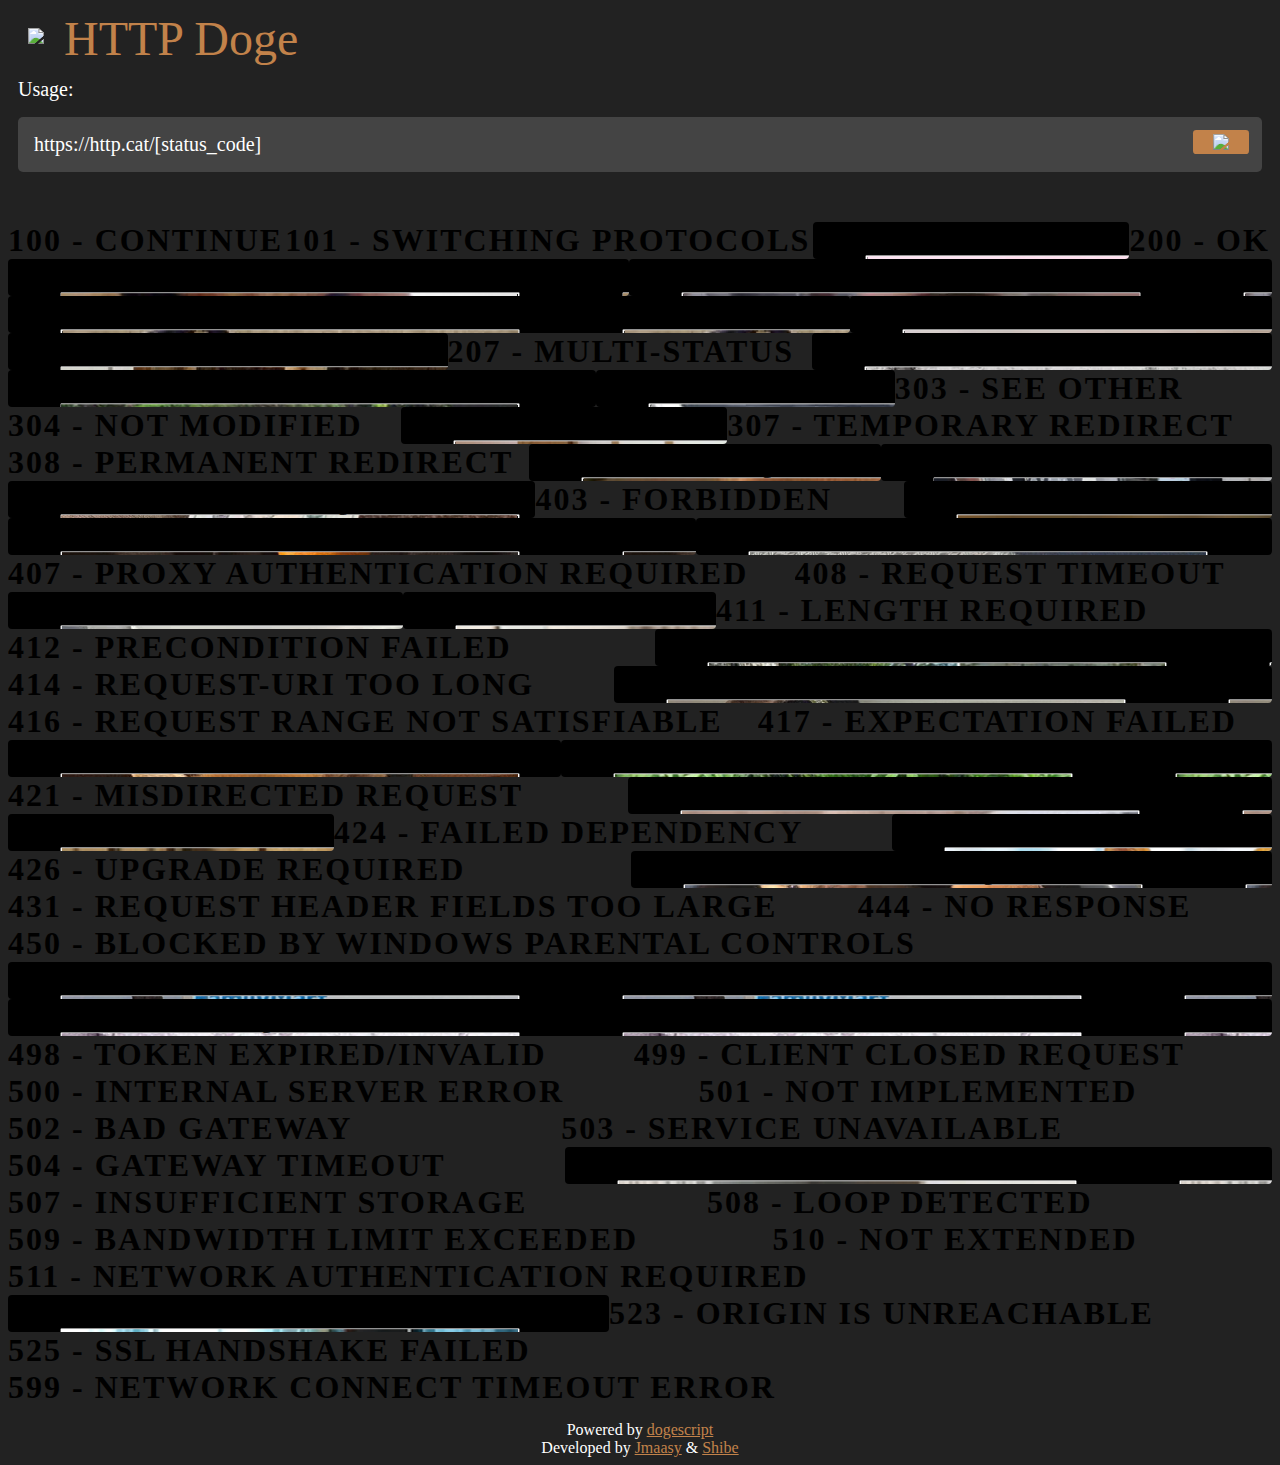
==== index.html @ babf64e1 "much footer" ====
<!DOCTYPE html>
<html>

<head>
    <link rel="stylesheet" href="assets/style/style.css">
    <link rel="shortcut icon" href="assets/images/logo.ico">
</head>

<body>
    <header>
        <div><img src="assets/images/logo.png" class="logo" /></div>
        <div>HTTP Doge</div>
    </header>
    <div class="usage">
        <span>Usage:</span>
        <code>
                <span class="actual-link">https://http.cat/[status_code]</span>
                <button id="copy-link-button"><img src="assets/images/copy.svg" /></button>
            </code>
    </div>
    <main>
    </main>
    <footer>
        <div>
            Powered by <a href="https://github.com/dogescript/dogescript">dogescript</a>
        </div>
        <div>
            Developed by <a href="https://github.com/Jmaasy">Jmaasy</a> & <a href="https://github.com/Shibe">Shibe</a>
        </div>
    </footer>
    <script src="assets/js/index.js"></script>
</body>

</html>
---- assets/style/style.css ----
* {
    font-family: "Comic Sans MS", "Comic Sans", cursive;
}

body {
    background-color: #222;
}

header {
    padding: 20px;
    position: relative;
}

footer {
    margin-top: 15px;
    text-align: center;
    color: #fff;
}

footer a {
    color: #c2824a;
}

.actual-link {
    margin-bottom: 0 !important;
}

#copy-link-button {
    position: absolute;
    top: 0;
    right: 0;
    margin: 1em;
    padding: 4px 20px 0px;
    background: #c2824a;
    border: none;
    width: fit-content;
    border-radius: .25em;
    cursor: pointer;
}

#copy-link-button img {
    width: 20px;
}

.usage {
    margin: 10px 10px 50px;
}

.usage span {
    color: #fff;
    font-size: 1.25em;
    margin-bottom: 16px;
    display: block;
}

.usage code {
    display: block;
    background: #444;
    font-size: 1em;
    padding: 1em;
    border-radius: 5px;
    overflow-x: auto;
    -webkit-justify-content: space-between;
    justify-content: space-between;
    color: #fff;
    position: relative;
}

header div:first-of-type {
    display: inline-block;
}

header div:last-of-type {
    display: inline-block;
    font-size: 3em;
    color: #c2824a;
    position: absolute;
    top: 0;
    height: max-content;
    bottom: 0;
    height: fit-content;
    margin: auto;
    margin-left: 20px;
}

header img {
    width: 75px;
}

main {
    display: flex;
    flex-wrap: wrap;
    flex-direction: row;
    list-style: none;
    margin: 0;
    padding: 0;
}

.doge-elements-wrapper {
    display: flex;
    background-color: #c2824a6e;
    margin: 0.5rem;
    width: 100%;
}

@media (min-width: 640px) {
    .doge-elements-wrapper {
        width: calc(50% - 1rem);
    }
}

@media (min-width: 900px) {
    .doge-elements-wrapper {
        width: calc(33.3333% - 1rem);
    }
}

.status-code-wrapper {
    display: flex;
    flex-grow: 1;
    flex-direction: column;
    overflow: hidden;
    border-radius: 0.25rem;
}

.status-code-wrapper:hover {
    cursor: pointer;
}

.status-code-wrapper:hover>div>.status-image {
    filter: contrast(100%);
}

.status-image {
    background-position: center 16% !important;
    background-repeat: no-repeat !important;
    background-size: 140% !important;
    border-top-left-radius: 0.25rem;
    border-top-right-radius: 0.25rem;
    filter: contrast(70%);
    overflow: hidden;
    position: relative;
    transition: filter 0.5s cubic-bezier(0.43, 0.41, 0.22, 0.91);
}

.status-image {
    content: '';
    display: block;
    padding-top: 56.25%;
}

.content {
    display: flex;
    flex: 1 1 auto;
    flex-direction: column;
    padding: 1rem 1rem 0 1rem;
    background-color: #c2824a;
}

.status-code {
    font-size: 2rem;
    font-weight: 600;
    letter-spacing: 2px;
    text-transform: uppercase;
}

.content p {
    flex: 1 1 auto;
    font-size: 1rem;
    font-weight: 600;
}
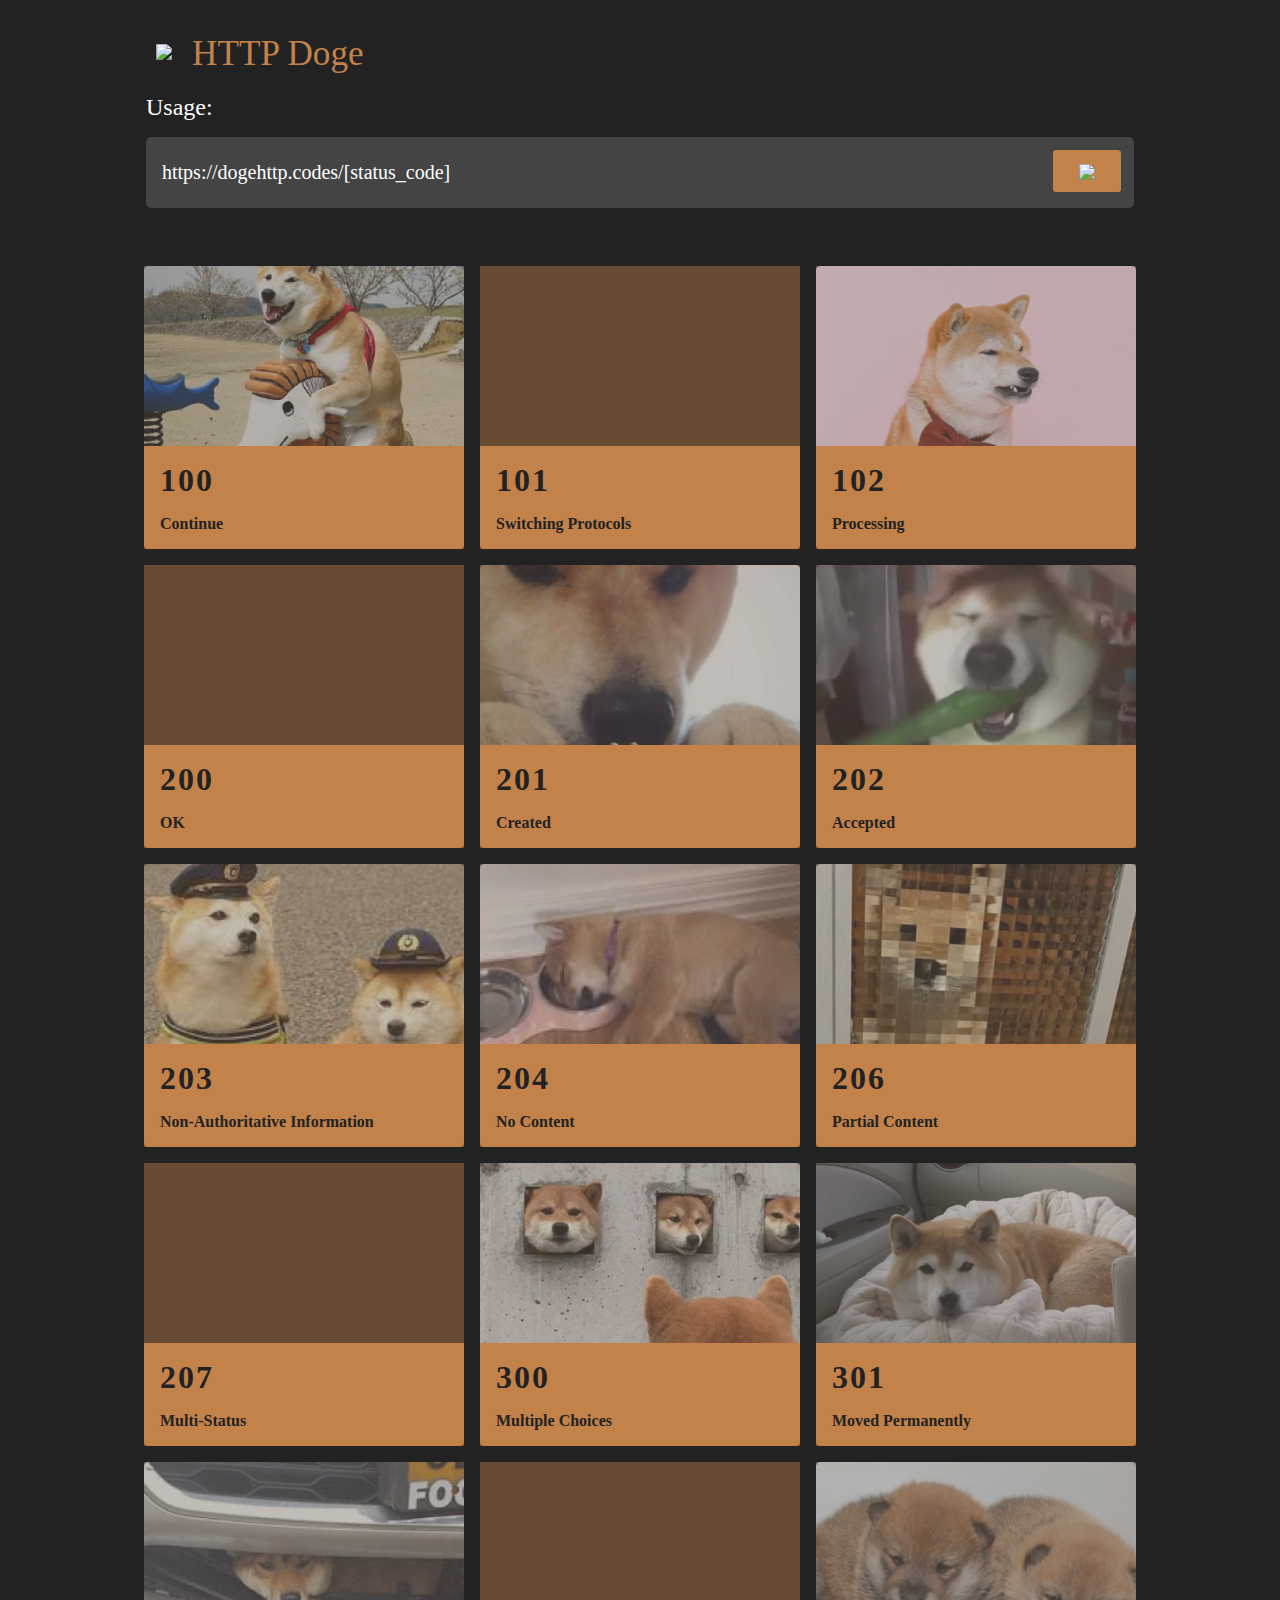
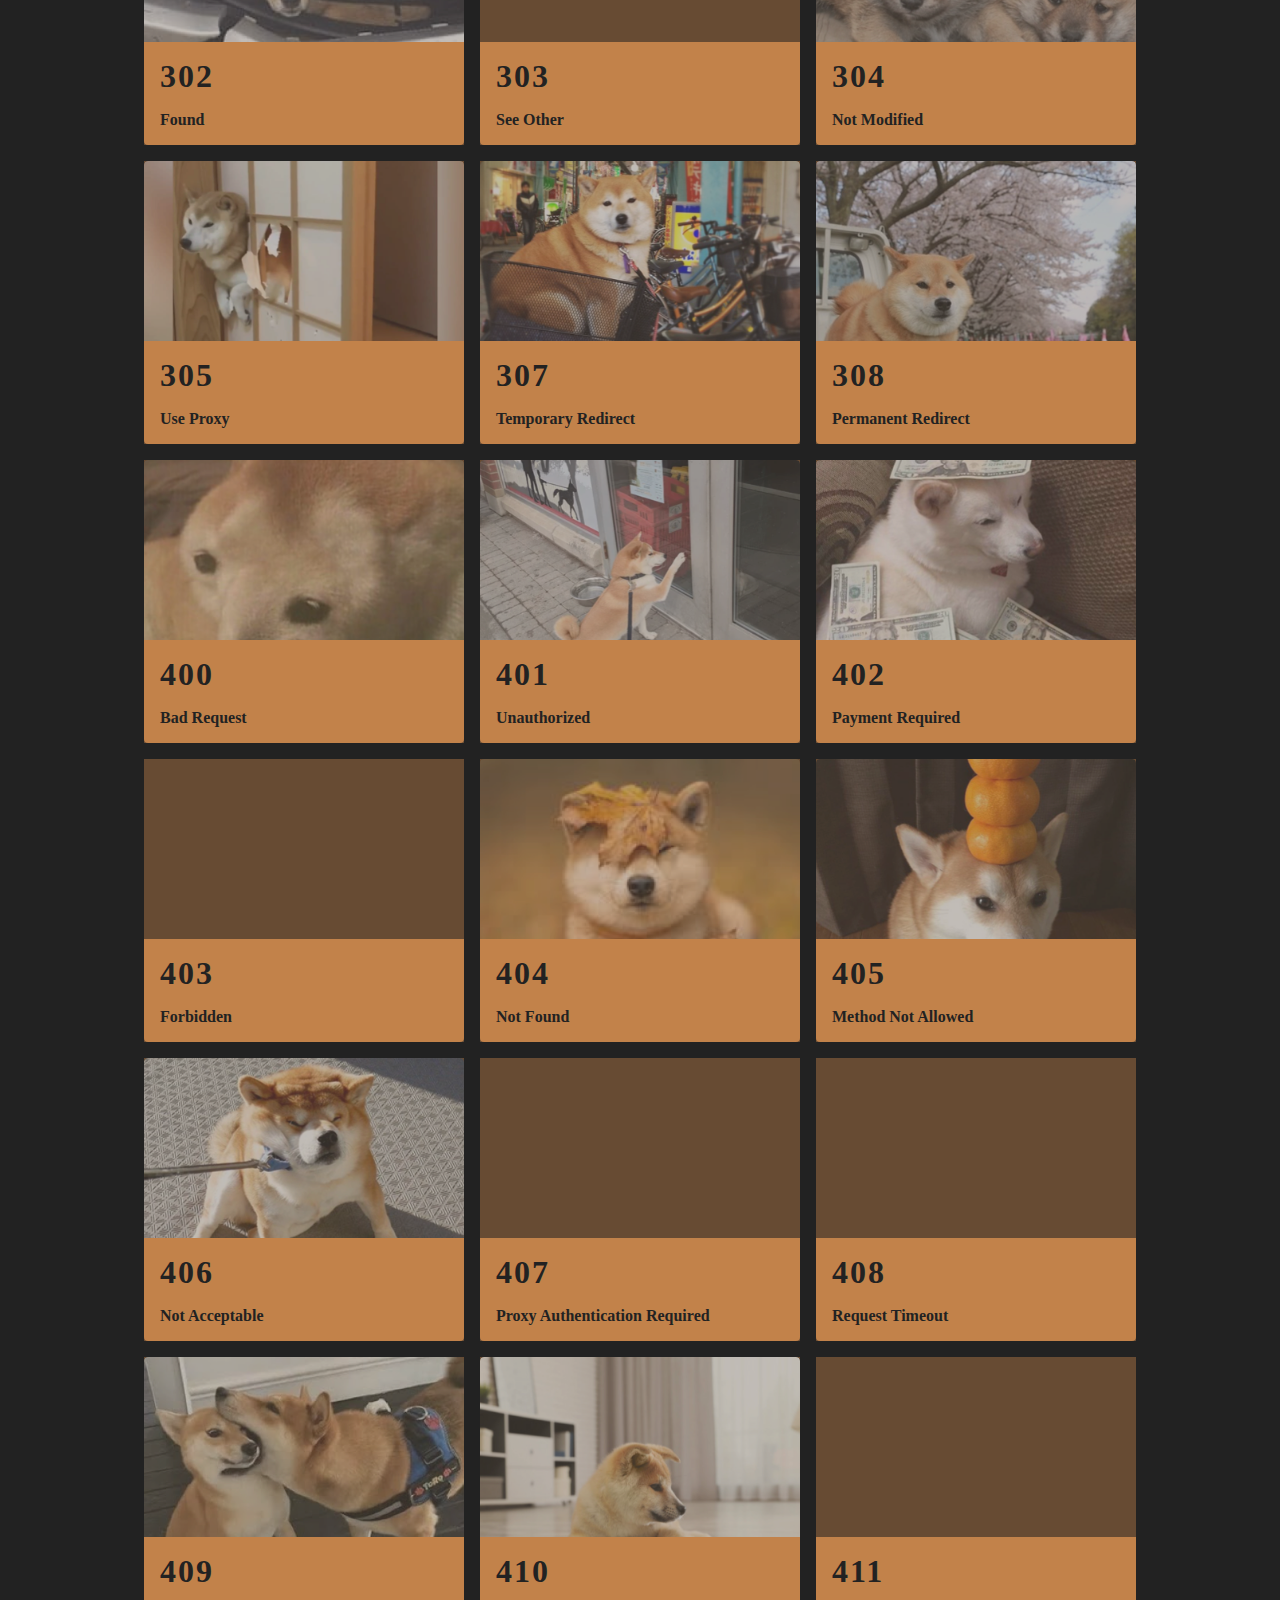
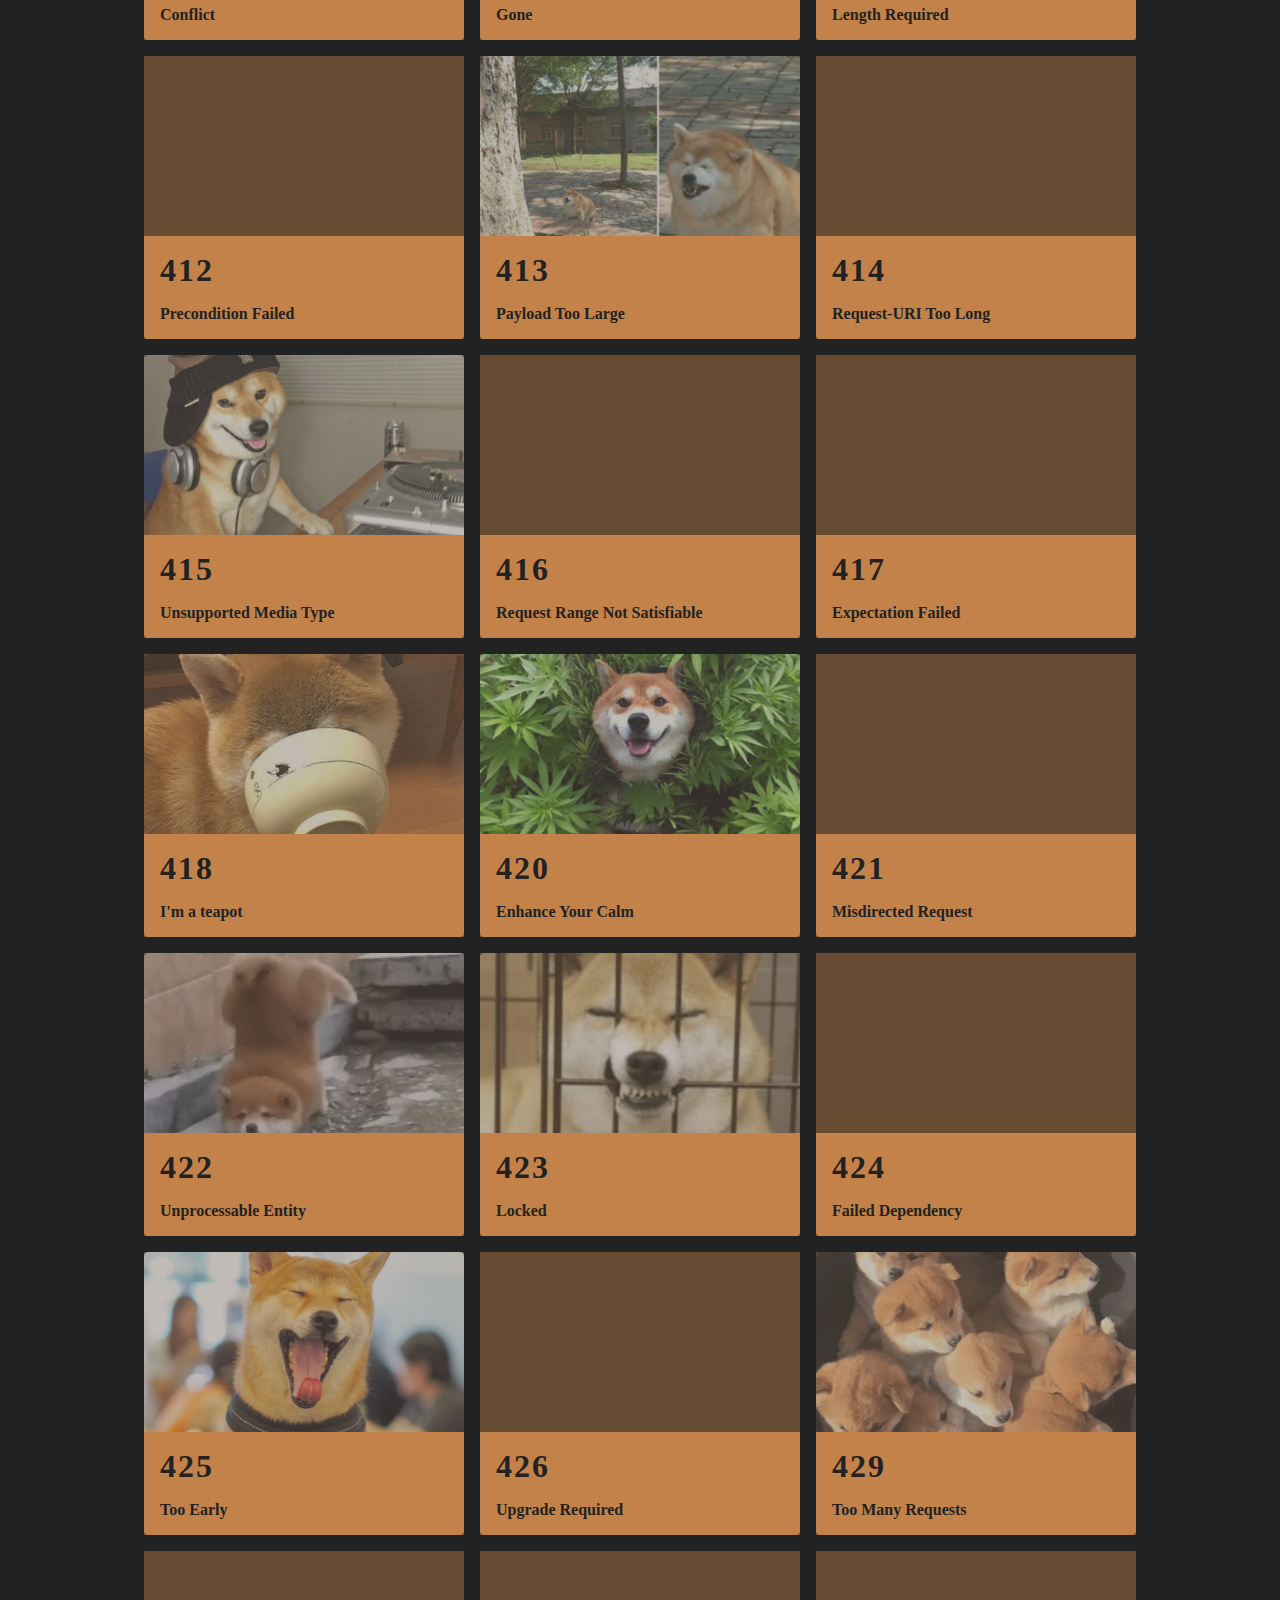
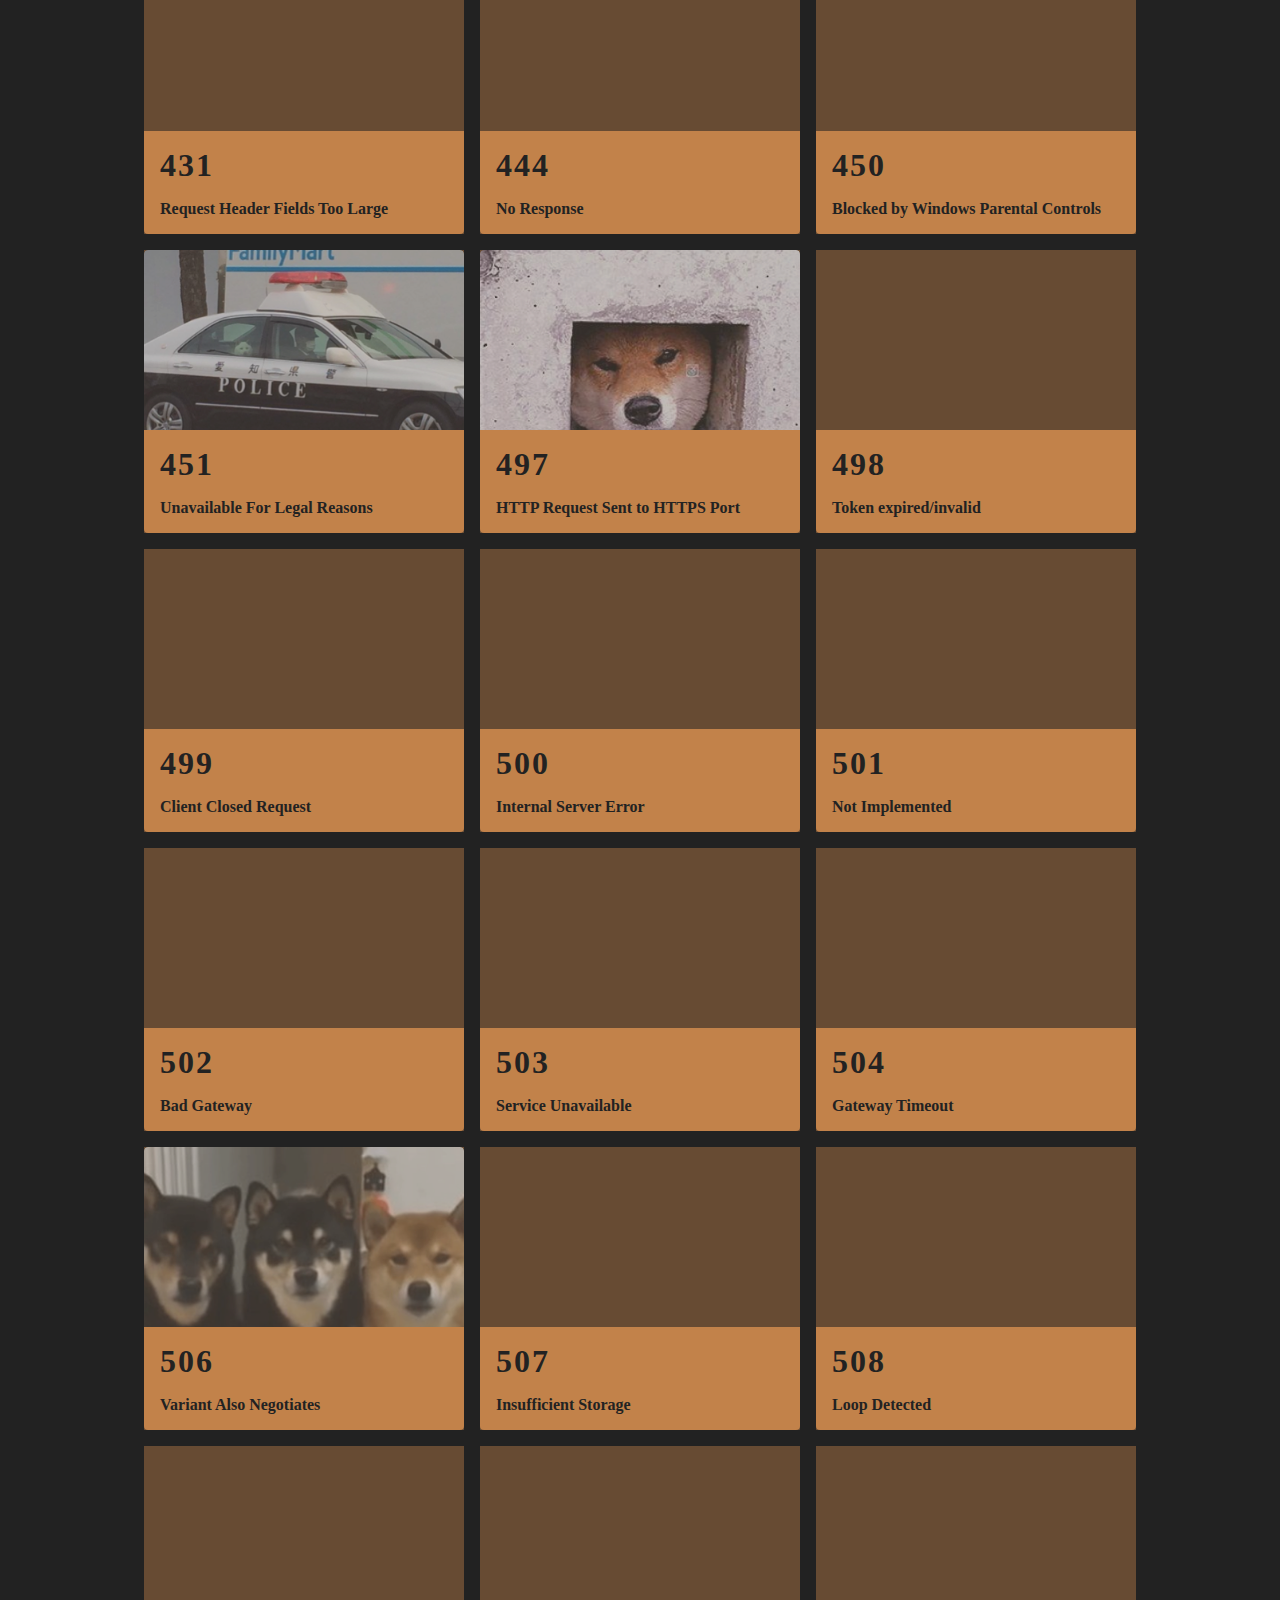
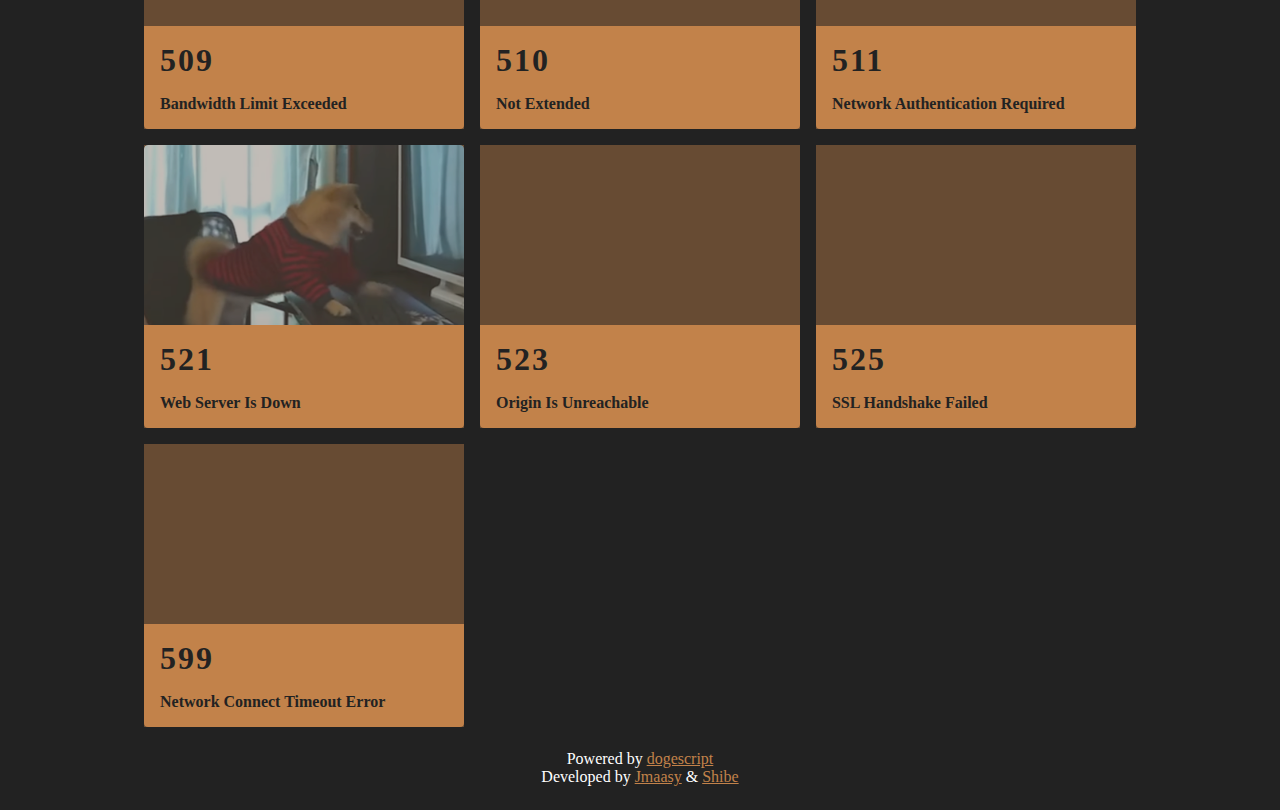
==== commit 794b2599: "very mobile" ====
--- a/index.html
+++ b/index.html
@@ -2,6 +2,7 @@
 <html>
 
 <head>
+    <meta content="width=device-width, initial-scale=1" name="viewport" />
     <link rel="stylesheet" href="assets/style/style.css">
     <link rel="shortcut icon" href="assets/images/logo.ico">
 </head>
@@ -14,12 +15,14 @@
     <div class="usage">
         <span>Usage:</span>
         <code>
-                <span class="actual-link">https://http.cat/[status_code]</span>
-                <button id="copy-link-button"><img src="assets/images/copy.svg" /></button>
-            </code>
+            <span class="actual-link">https://dogehttp.codes/[status_code]</span>
+            <button id="copy-link-button"><img src="assets/images/copy.svg" /></button>
+        </code>
     </div>
+    
     <main>
     </main>
+    
     <footer>
         <div>
             Powered by <a href="https://github.com/dogescript/dogescript">dogescript</a>
@@ -31,4 +34,4 @@
     <script src="assets/js/index.js"></script>
 </body>
 
-</html>+</html>
--- a/assets/style/style.css
+++ b/assets/style/style.css
@@ -4,6 +4,7 @@
 
 body {
     background-color: #222;
+    padding: 1rem;
 }
 
 header {
@@ -30,7 +31,7 @@
     top: 0;
     right: 0;
     margin: 1em;
-    padding: 4px 20px 0px;
+    padding: 14px 26px 8px;
     background: #c2824a;
     border: none;
     width: fit-content;
@@ -48,16 +49,20 @@
 
 .usage span {
     color: #fff;
-    font-size: 1.25em;
+    font-size: 1.5em;
     margin-bottom: 16px;
     display: block;
+}
+
+.actual-link {
+    font-size: 1.25em !important;
 }
 
 .usage code {
     display: block;
     background: #444;
     font-size: 1em;
-    padding: 1em;
+    padding: 1.5em 1em;
     border-radius: 5px;
     overflow-x: auto;
     -webkit-justify-content: space-between;
@@ -72,7 +77,7 @@
 
 header div:last-of-type {
     display: inline-block;
-    font-size: 3em;
+    font-size: 2.2em;
     color: #c2824a;
     position: absolute;
     top: 0;
@@ -96,20 +101,35 @@
     padding: 0;
 }
 
+.doge-elements-wrapper * {
+    color: #222 !important;
+}
+
 .doge-elements-wrapper {
     display: flex;
+    text-decoration: none;
     background-color: #c2824a6e;
     margin: 0.5rem;
     width: 100%;
 }
 
+.doge-elements-wrapper:hover .status-image {
+    opacity: 1;
+}
+
 @media (min-width: 640px) {
+    body {
+        padding: 1rem 4rem;
+    }
     .doge-elements-wrapper {
         width: calc(50% - 1rem);
     }
 }
 
 @media (min-width: 900px) {
+    body {
+        padding: 1rem 8rem;
+    }
     .doge-elements-wrapper {
         width: calc(33.3333% - 1rem);
     }
@@ -139,6 +159,7 @@
     border-top-right-radius: 0.25rem;
     filter: contrast(70%);
     overflow: hidden;
+    opacity: .8;
     position: relative;
     transition: filter 0.5s cubic-bezier(0.43, 0.41, 0.22, 0.91);
 }
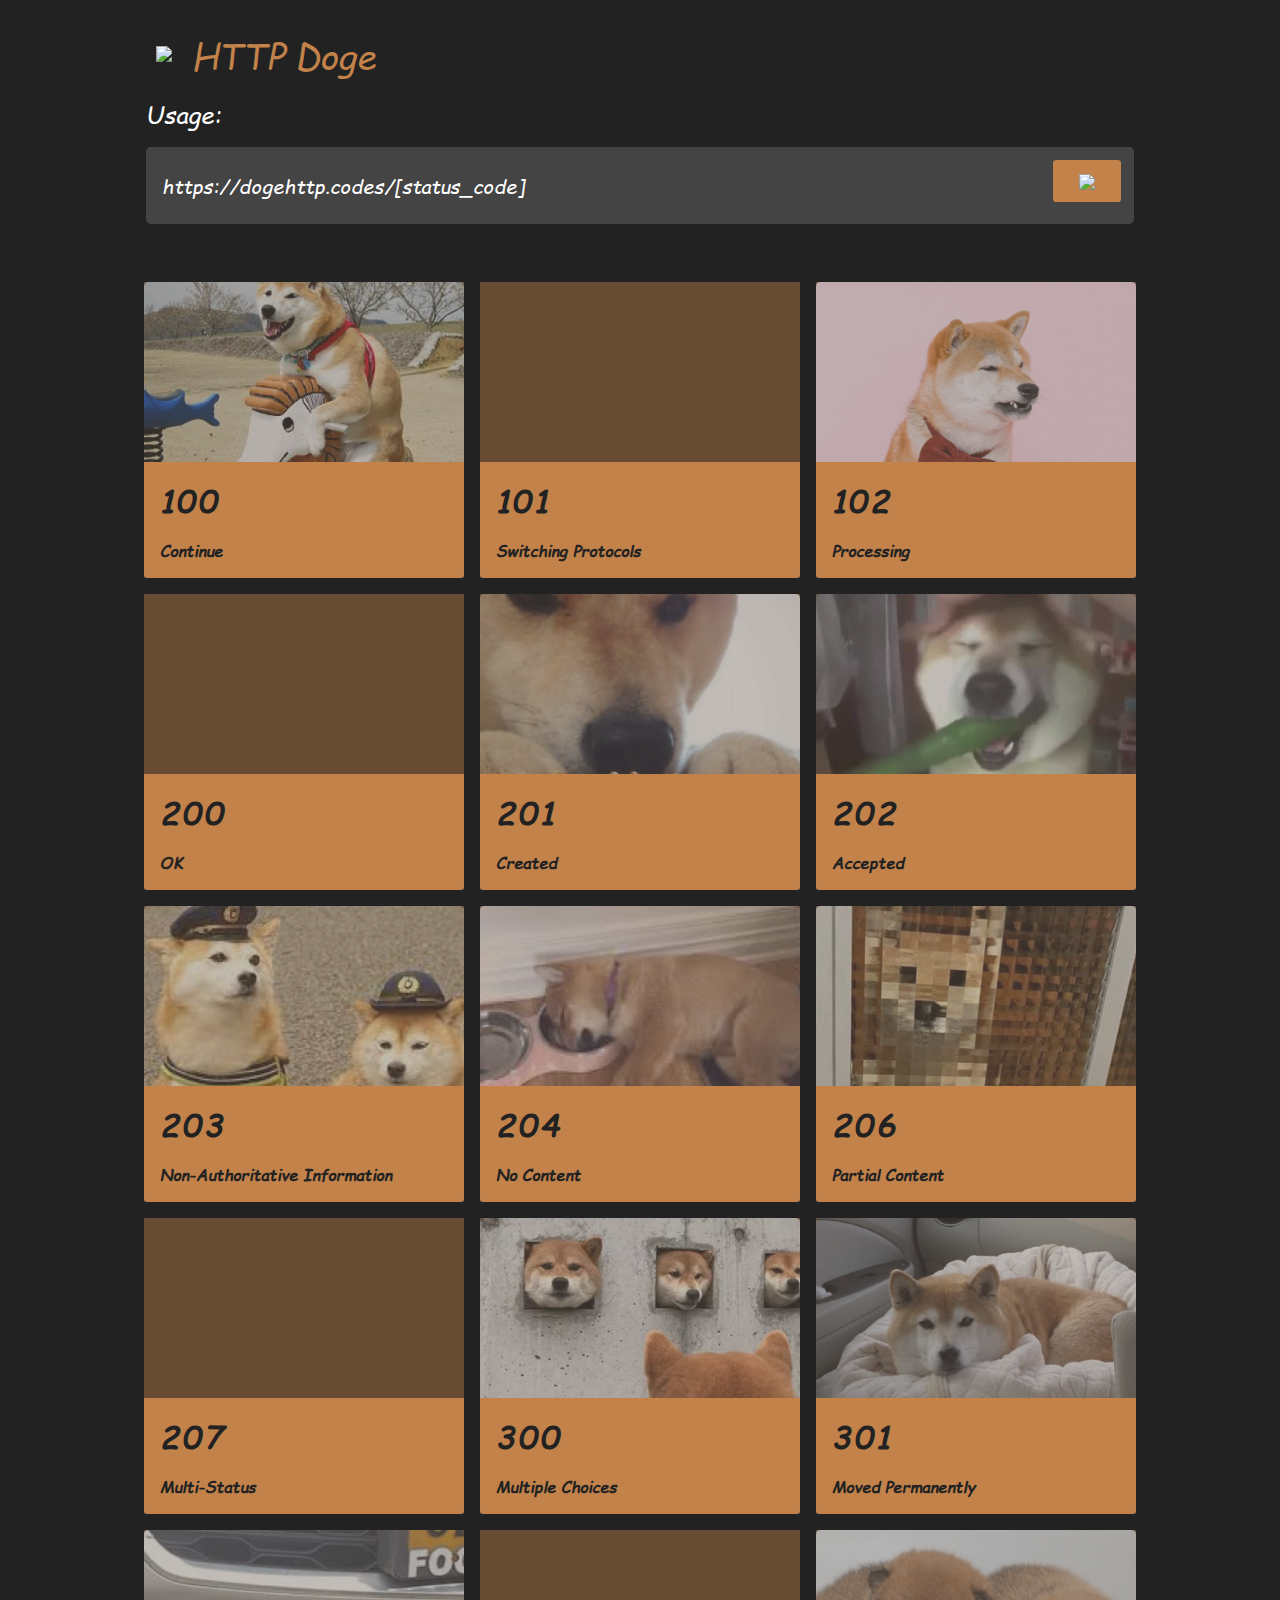
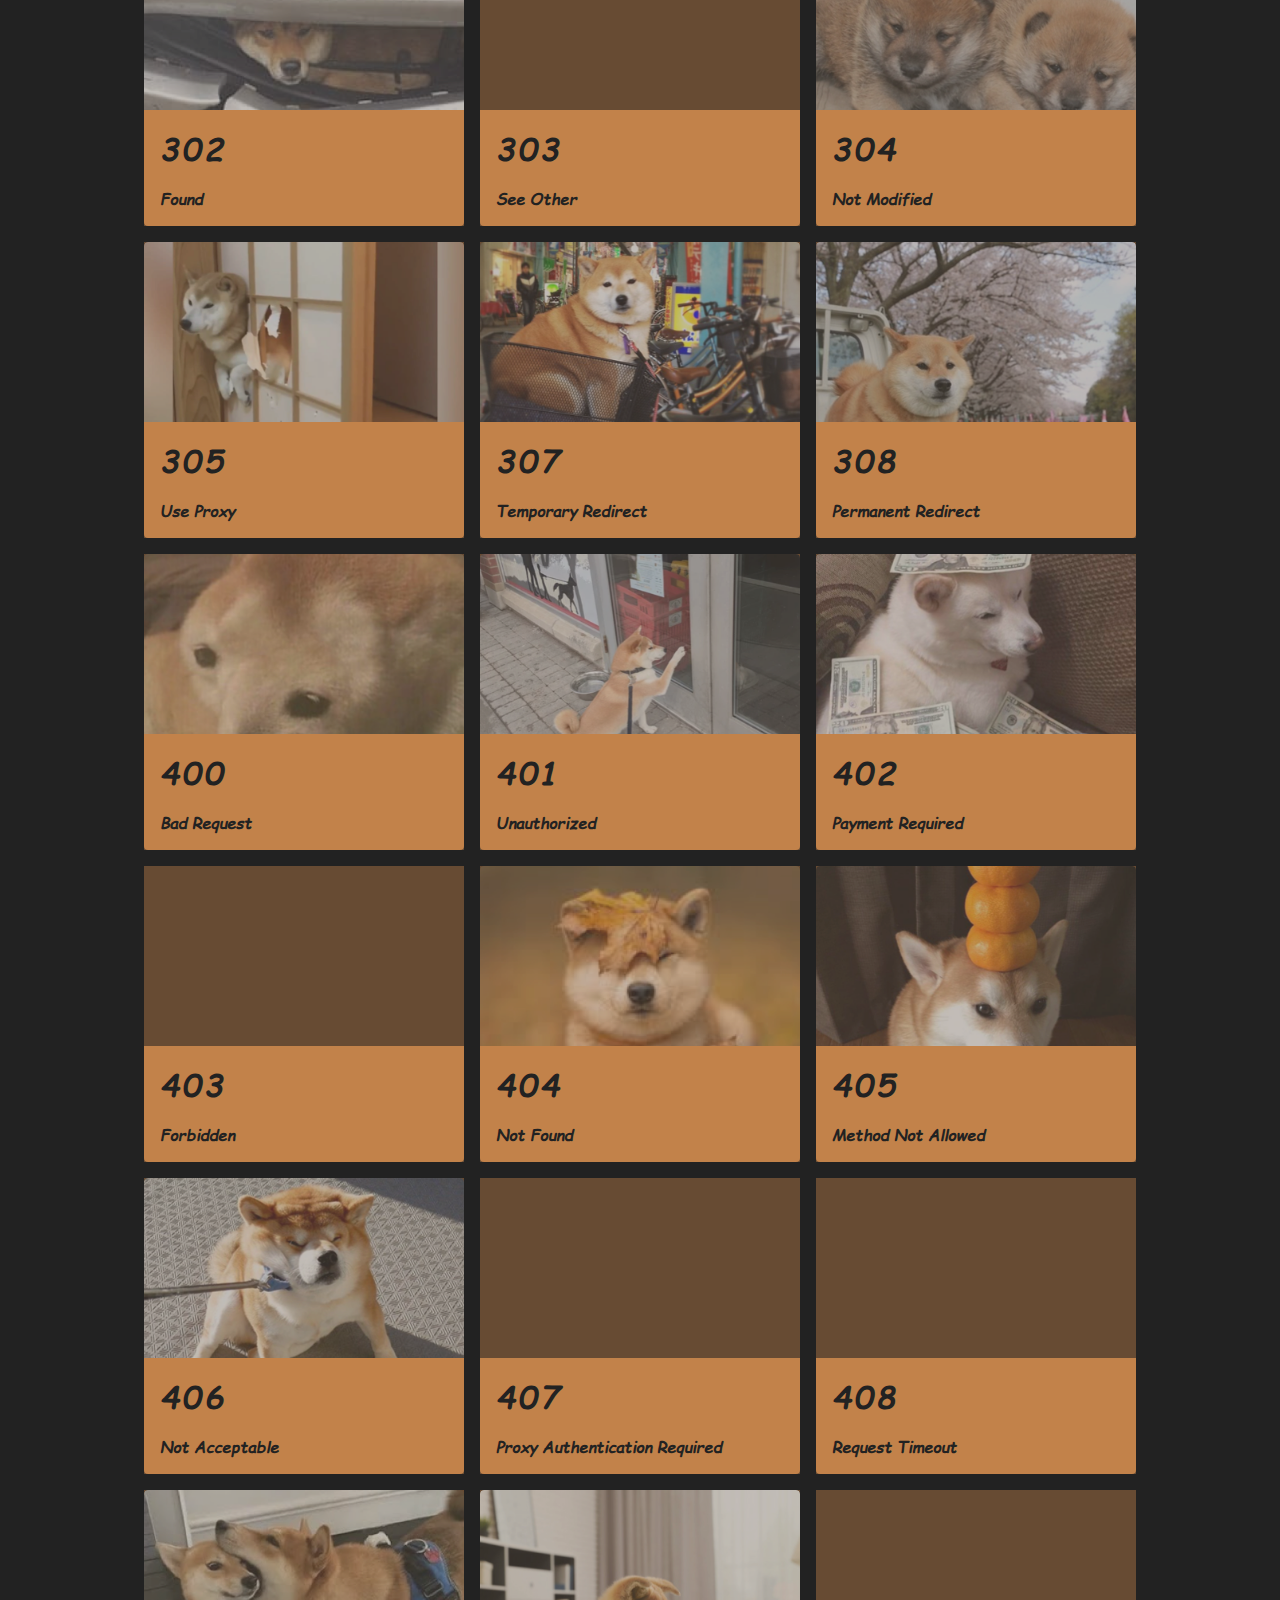
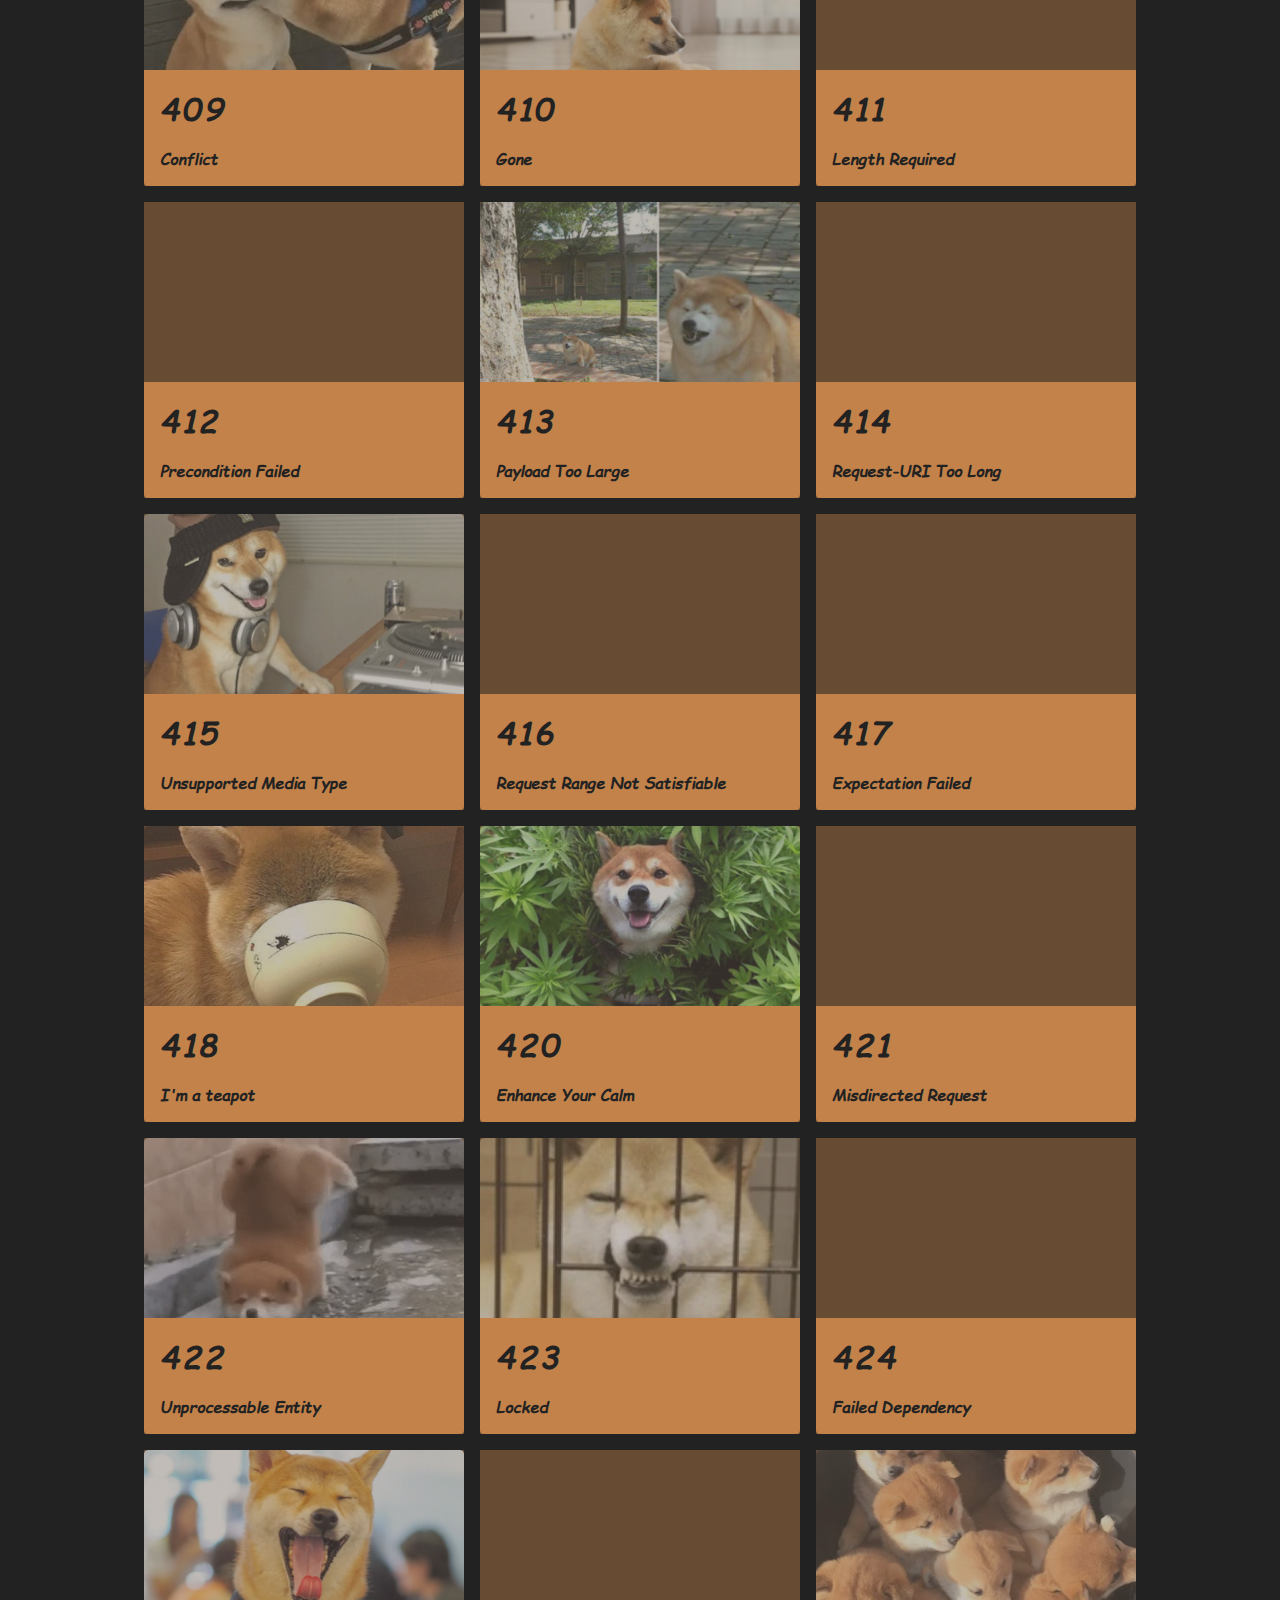
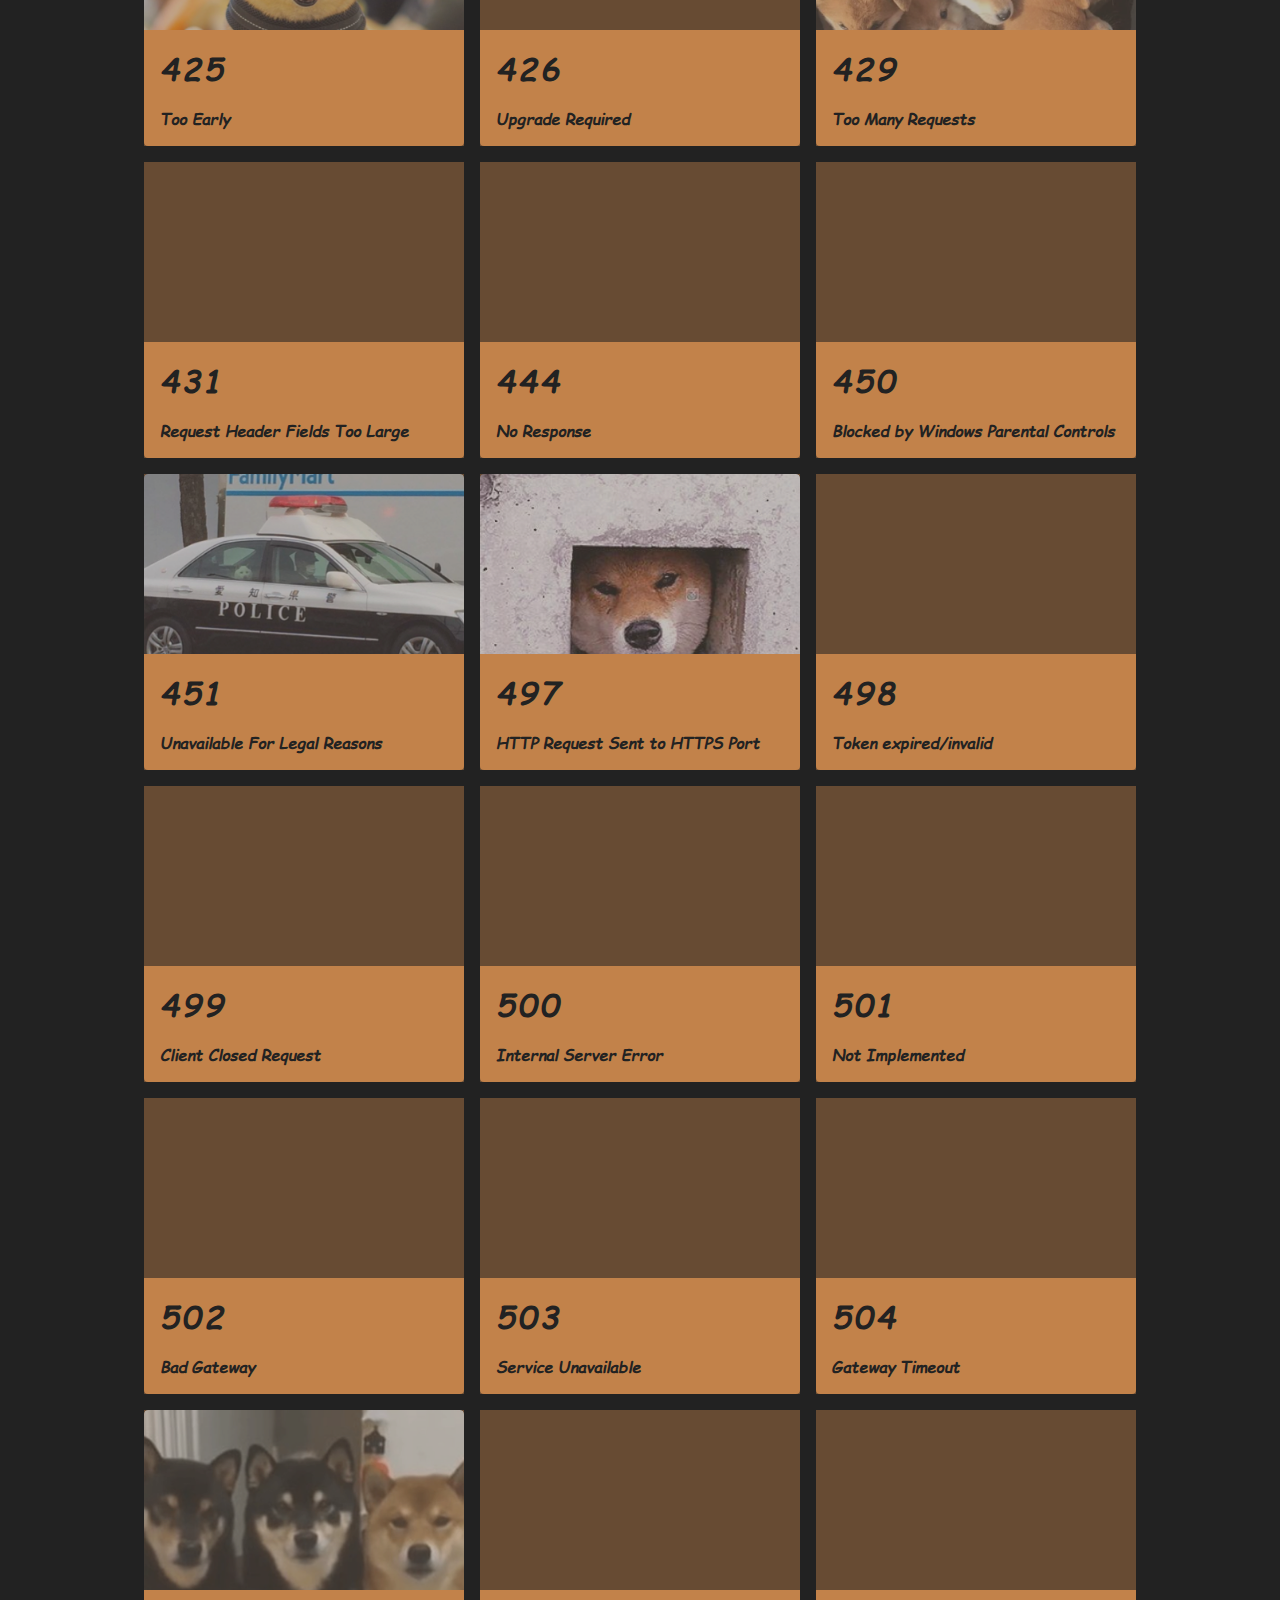
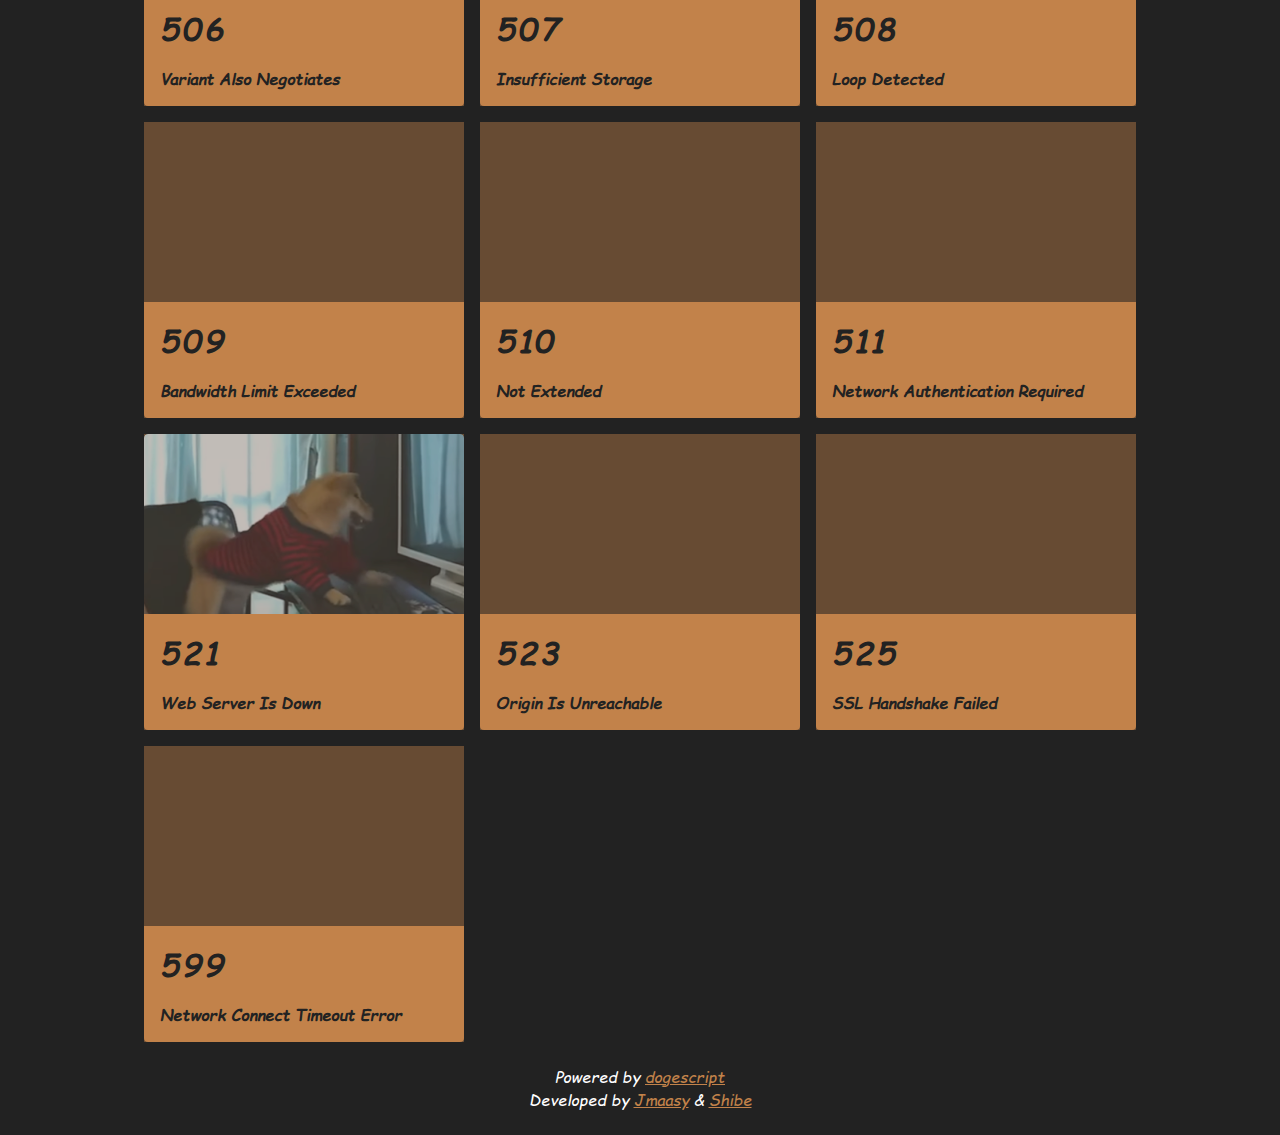
==== commit c93ab37e: "such star very button" ====
--- a/index.html
+++ b/index.html
@@ -2,15 +2,27 @@
 <html>
 
 <head>
+    <!-- Google Tag Manager -->
+    <script>(function(w,d,s,l,i){w[l]=w[l]||[];w[l].push({'gtm.start':
+    new Date().getTime(),event:'gtm.js'});var f=d.getElementsByTagName(s)[0],
+    j=d.createElement(s),dl=l!='dataLayer'?'&l='+l:'';j.async=true;j.src=
+    'https://www.googletagmanager.com/gtm.js?id='+i+dl;f.parentNode.insertBefore(j,f);
+    })(window,document,'script','dataLayer','GTM-WWXKHZ8');</script>
+    <!-- End Google Tag Manager -->
     <meta content="width=device-width, initial-scale=1" name="viewport" />
     <link rel="stylesheet" href="assets/style/style.css">
     <link rel="shortcut icon" href="assets/images/logo.ico">
 </head>
 
 <body>
+    <!-- Google Tag Manager (noscript) -->
+    <noscript><iframe src="https://www.googletagmanager.com/ns.html?id=GTM-WWXKHZ8"
+    height="0" width="0" style="display:none;visibility:hidden"></iframe></noscript>
+    <!-- End Google Tag Manager (noscript) -->
     <header>
         <div><img src="assets/images/logo.png" class="logo" /></div>
         <div>HTTP Doge</div>
+        <iframe src="https://ghbtns.com/github-btn.html?user=shibe&repo=httpdoges&type=star&count=true" frameborder="0" scrolling="0" width="150" height="20" title="GitHub" class="github-star"></iframe>
     </header>
     <div class="usage">
         <span>Usage:</span>
--- a/assets/style/style.css
+++ b/assets/style/style.css
@@ -1,5 +1,10 @@
+@font-face {
+    font-family: 'Comic Sans MS';
+    src: url("comic-sans-ms/comici.ttf");
+}
+
 * {
-    font-family: "Comic Sans MS", "Comic Sans", cursive;
+    font-family: "Comic Sans MS";
 }
 
 body {
@@ -189,4 +194,10 @@
     flex: 1 1 auto;
     font-size: 1rem;
     font-weight: 600;
+}
+
+.github-star {
+    position: absolute;
+    top:0;
+    right:0;
 }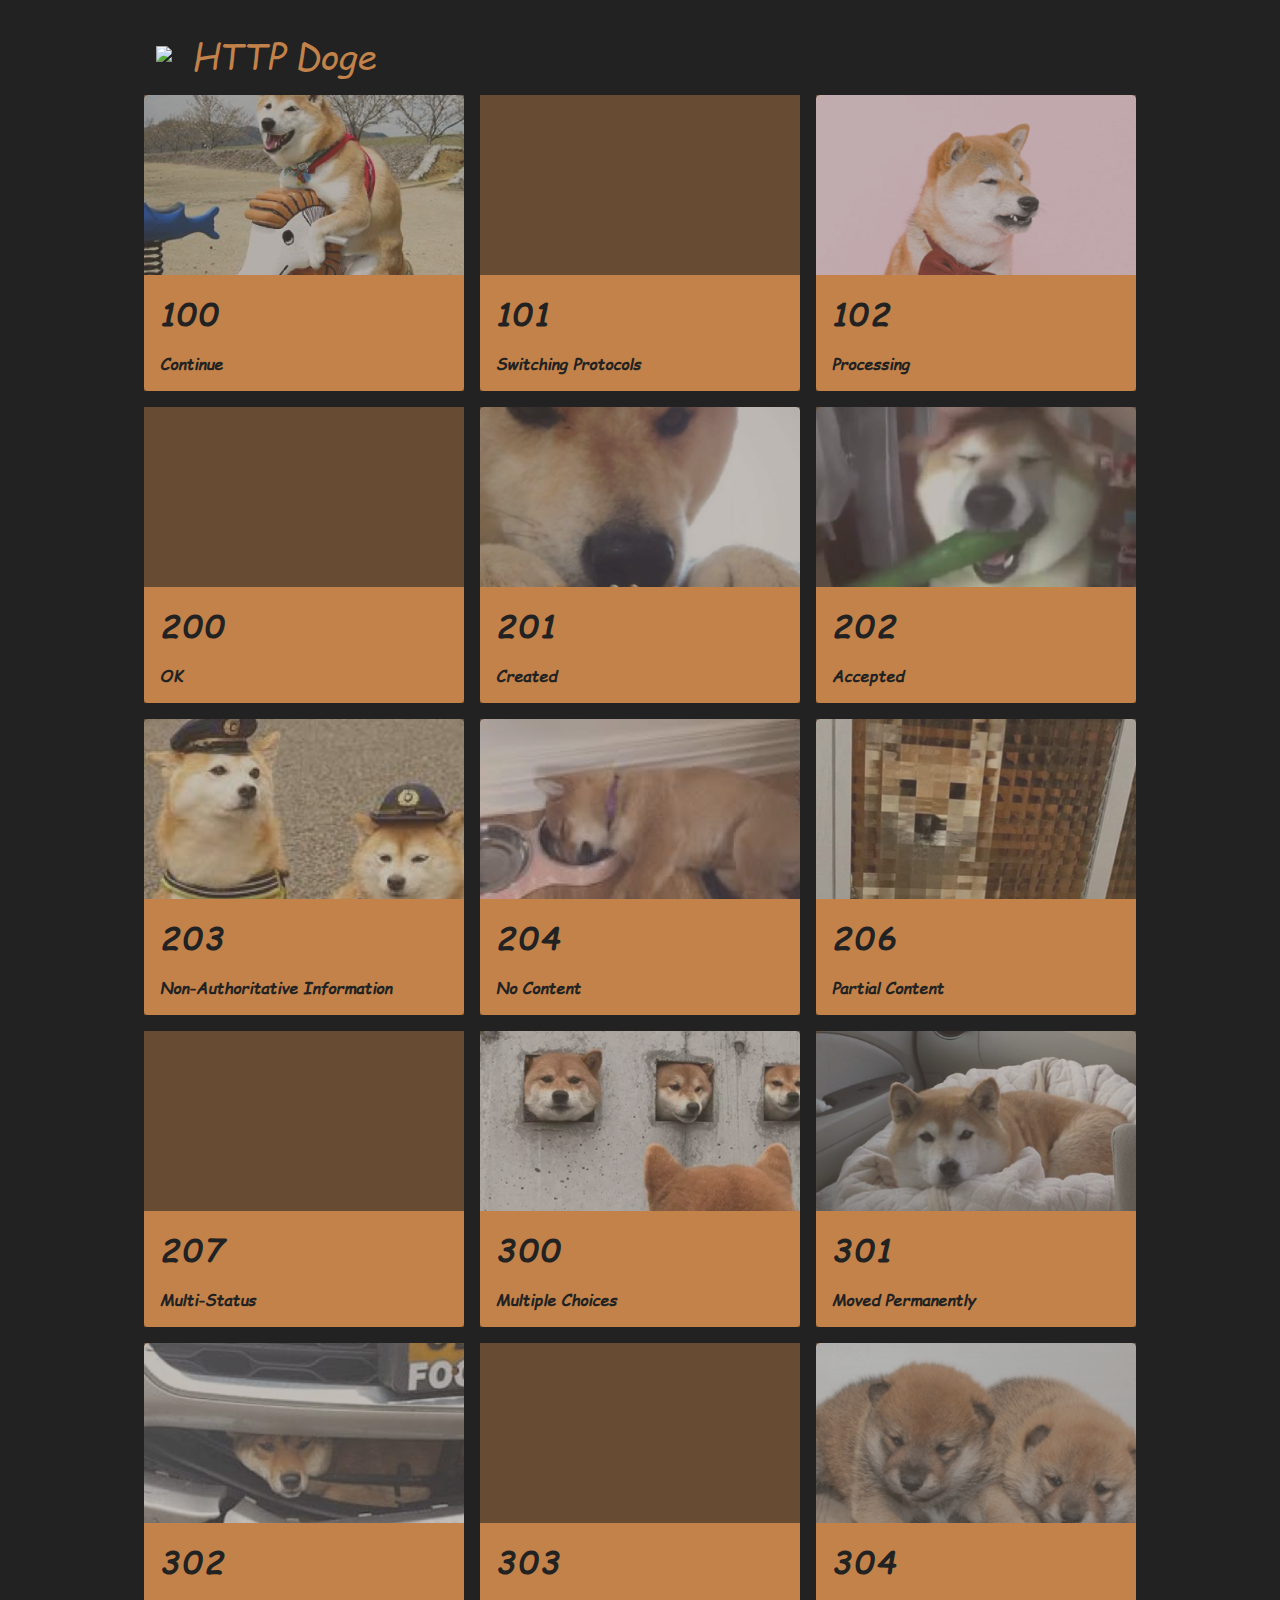
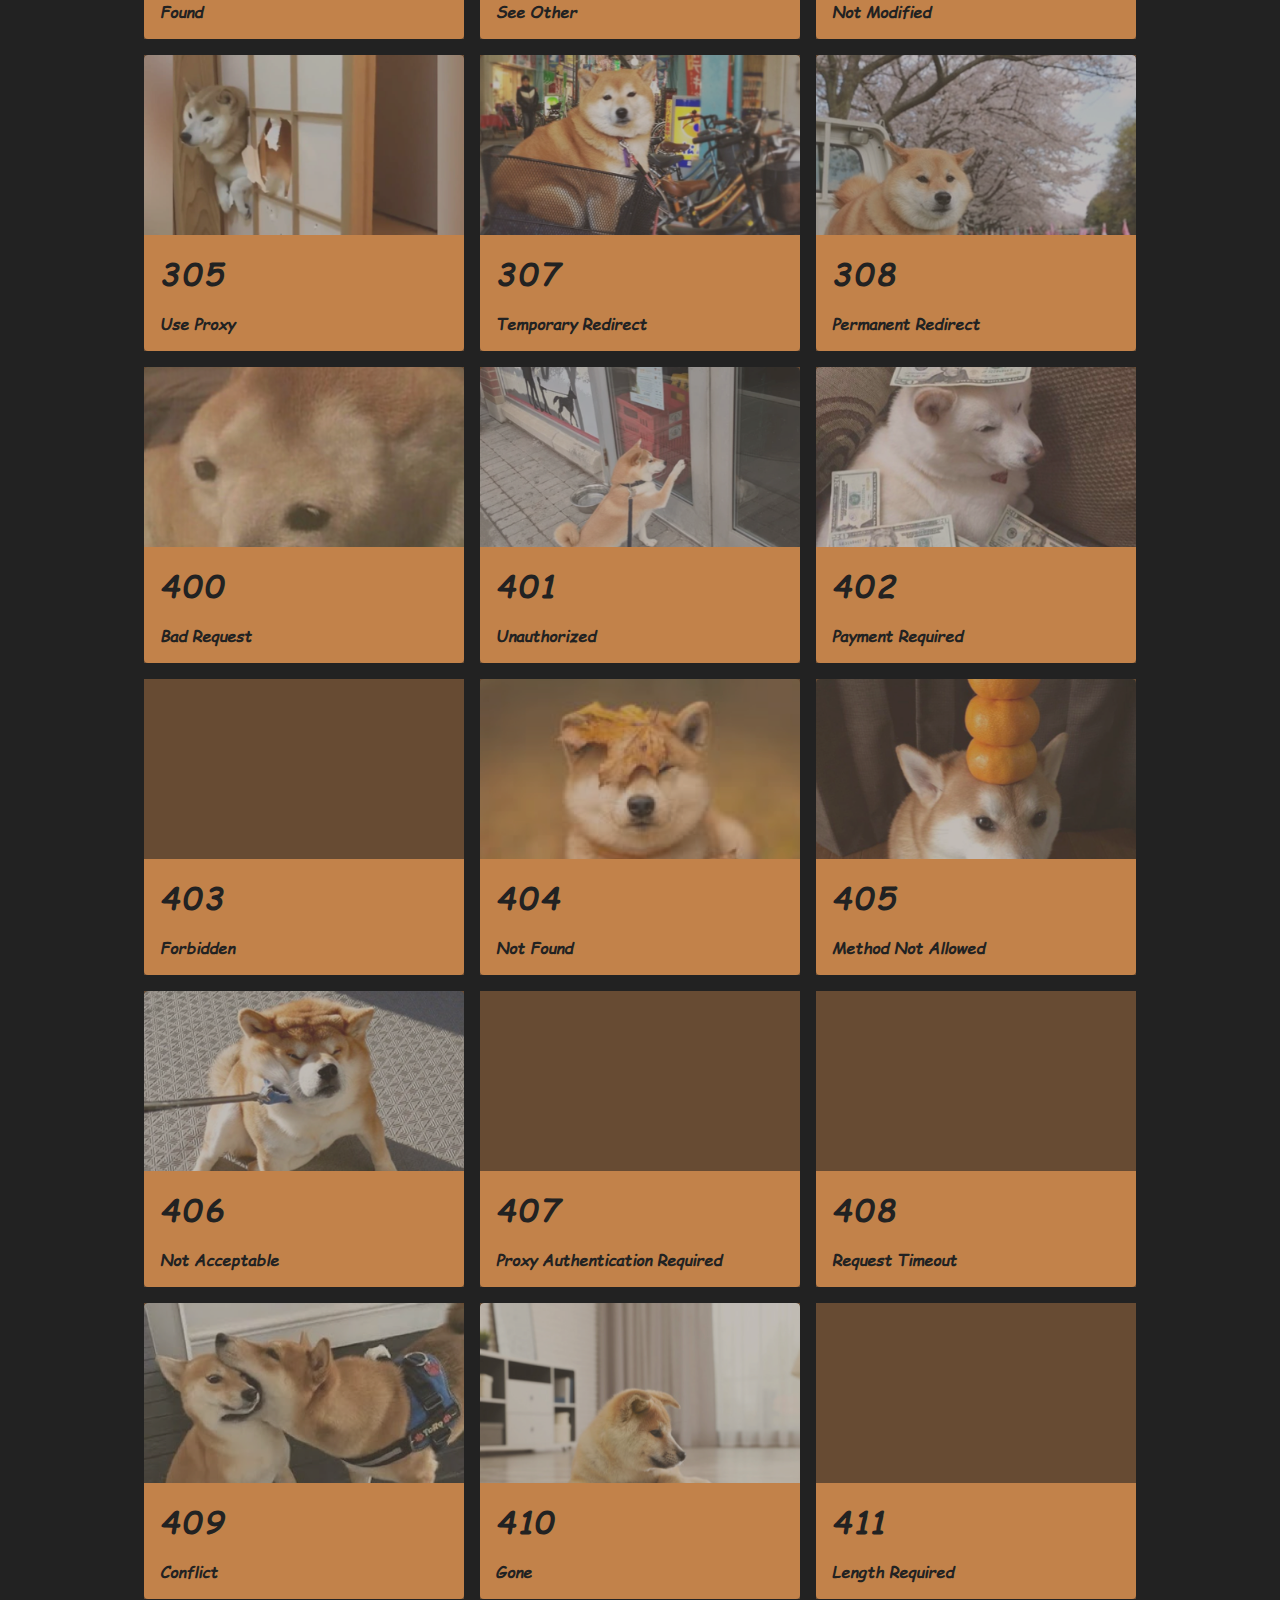
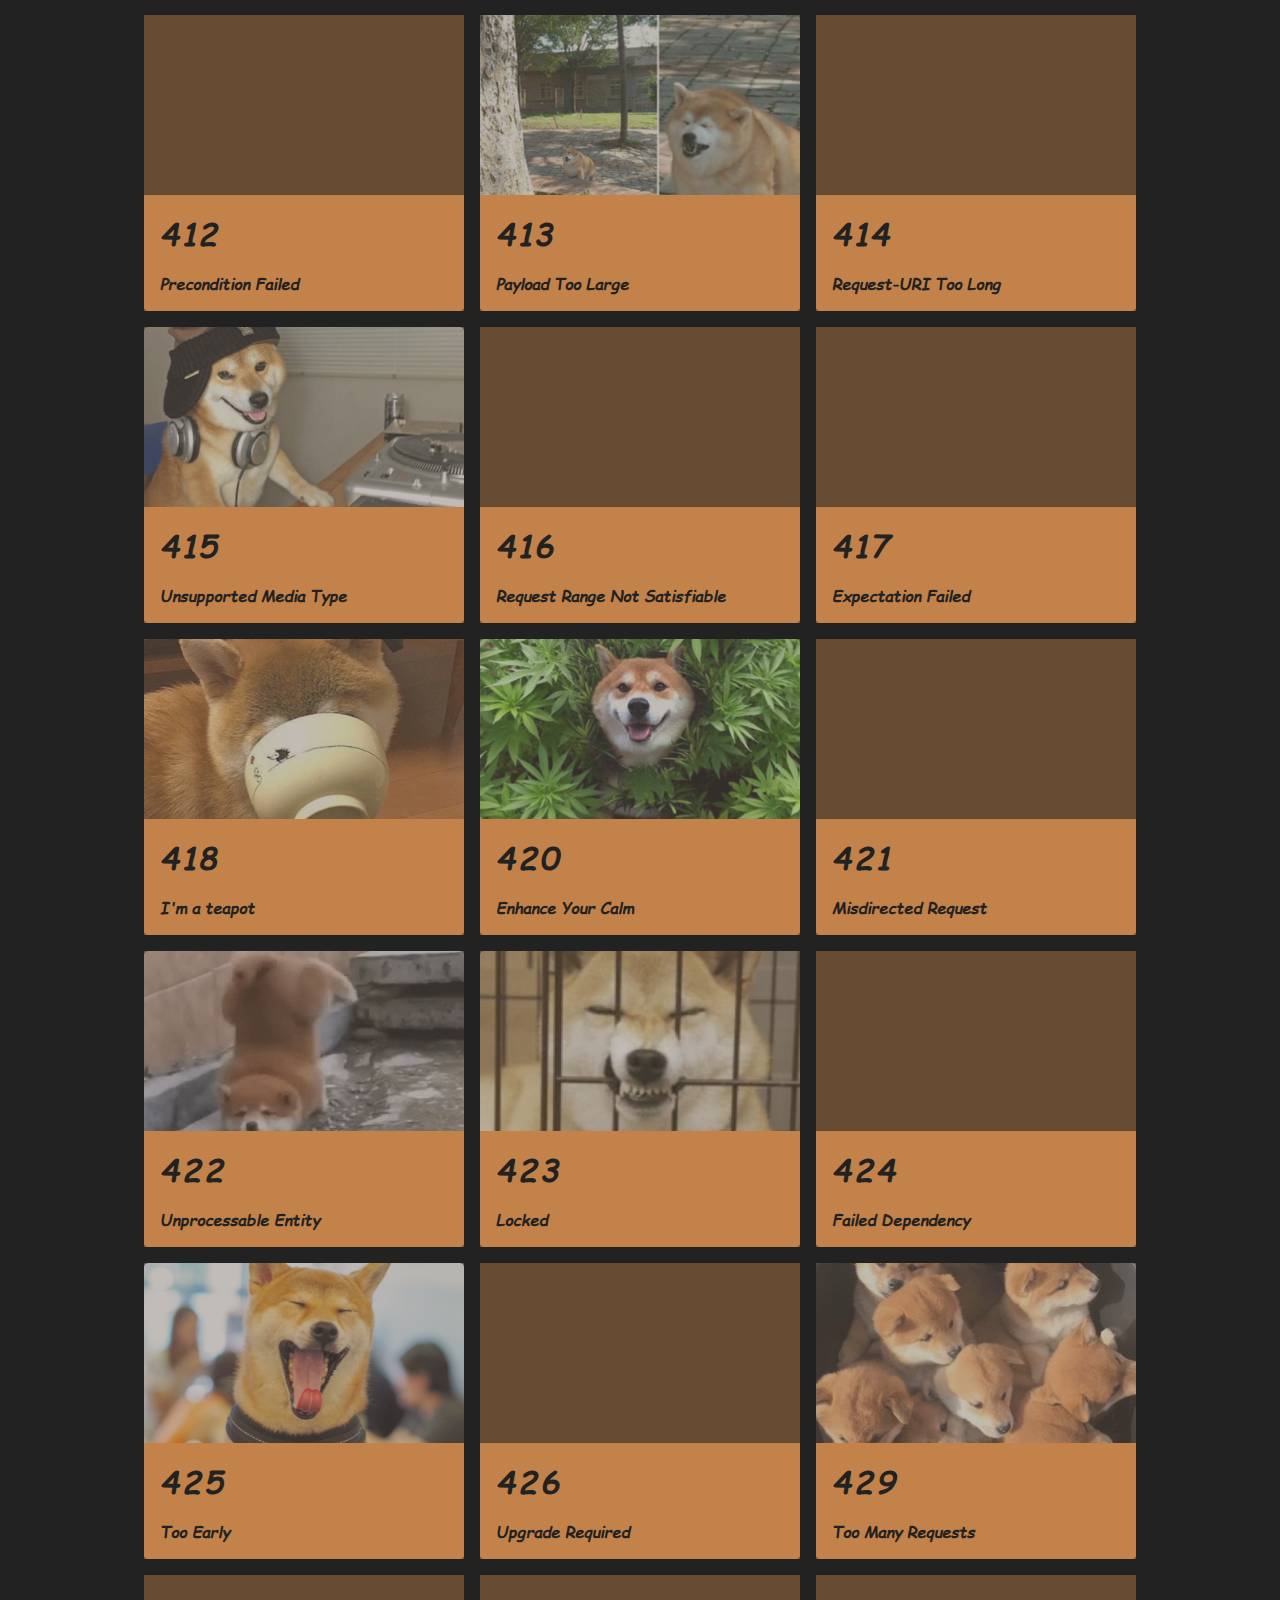
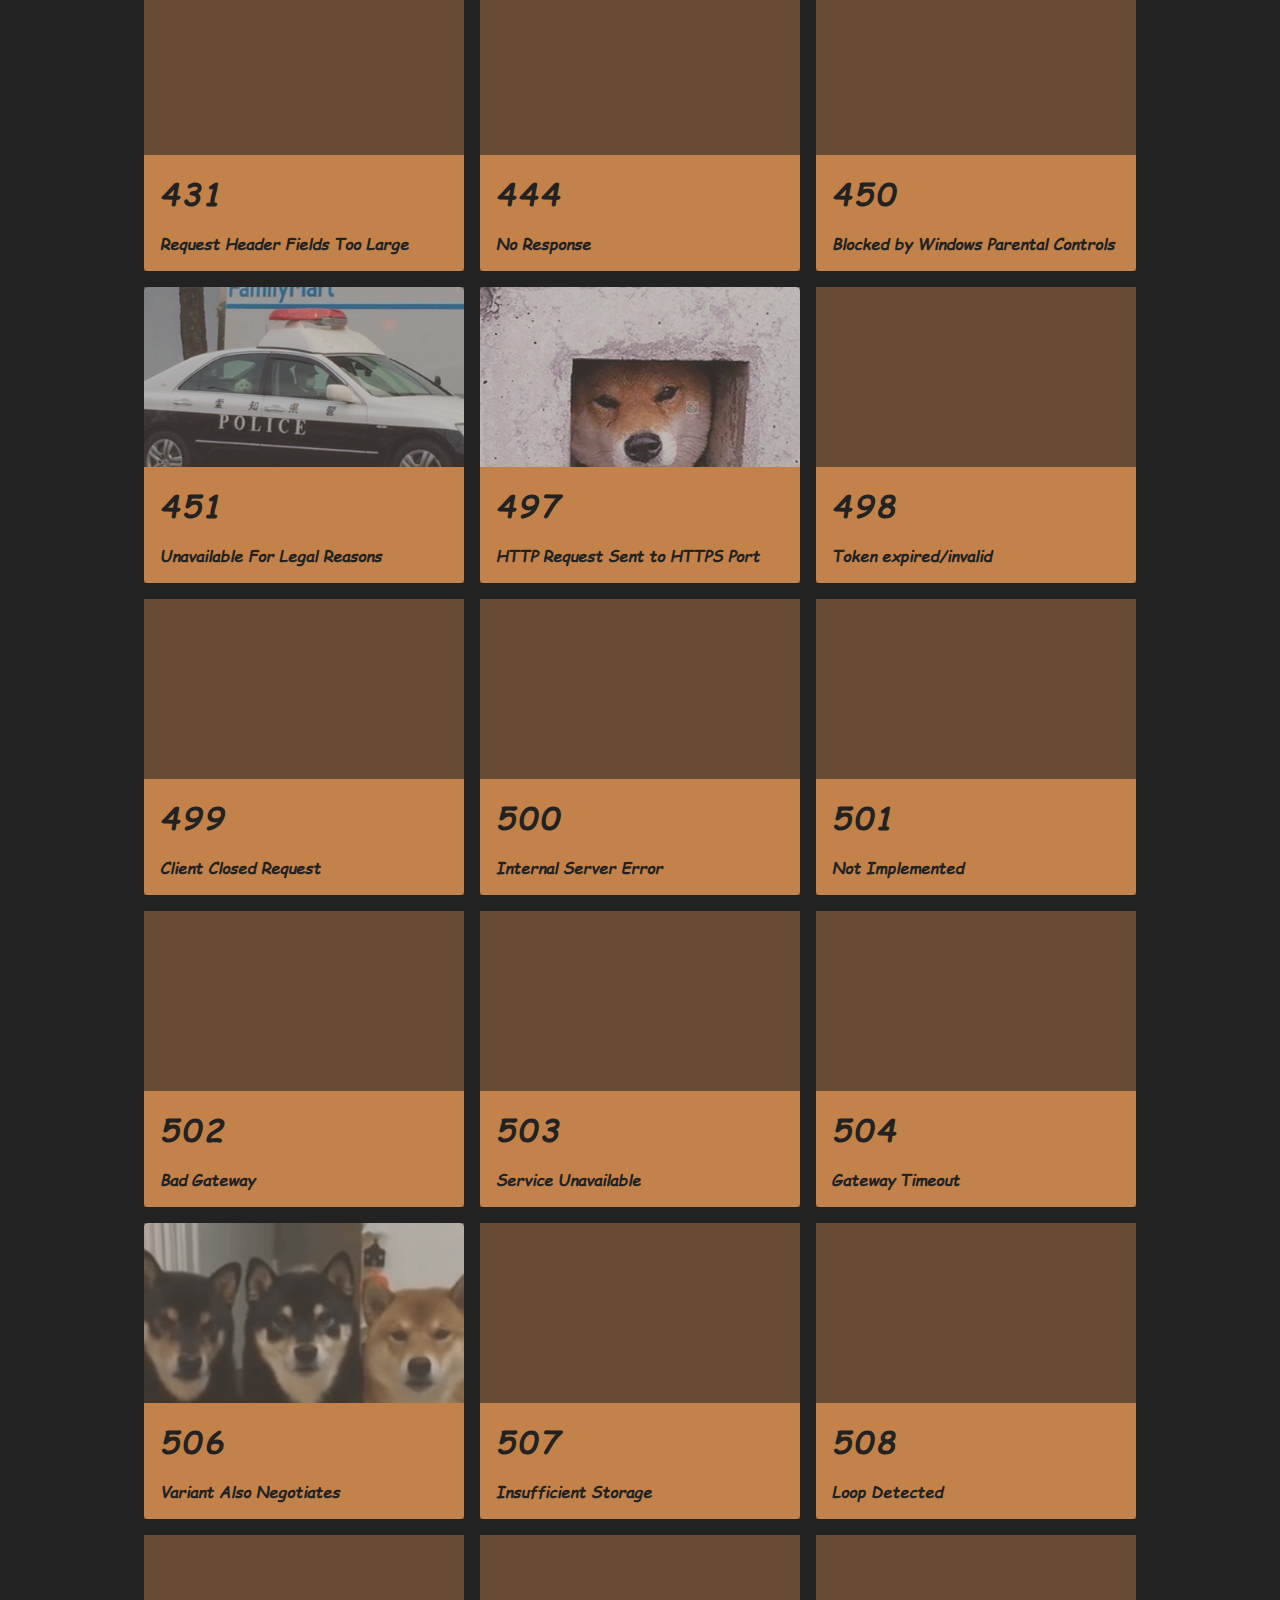
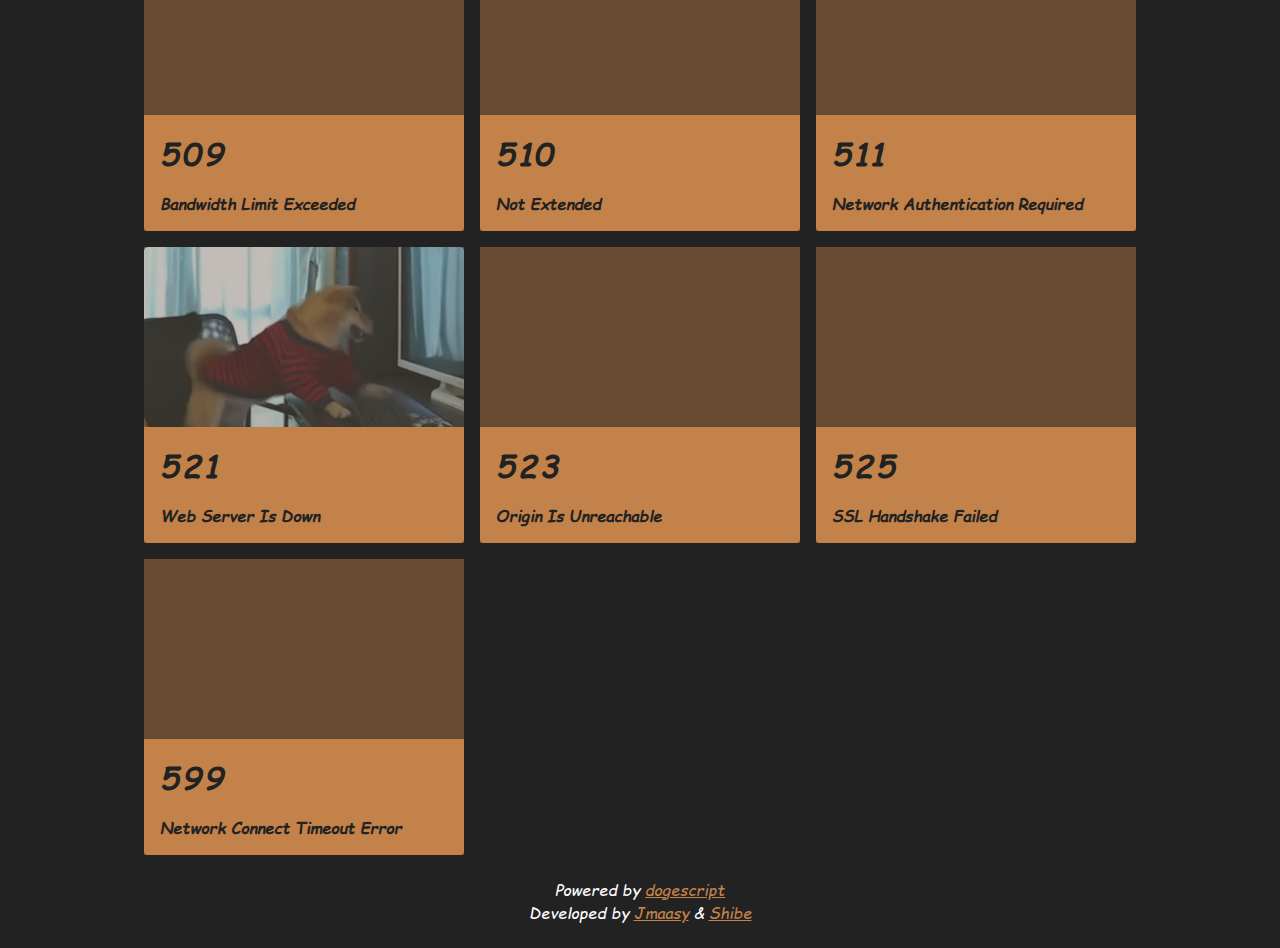
==== commit ccf53395: "wow template" ====
--- a/index.html
+++ b/index.html
@@ -3,11 +3,22 @@
 
 <head>
     <!-- Google Tag Manager -->
-    <script>(function(w,d,s,l,i){w[l]=w[l]||[];w[l].push({'gtm.start':
-    new Date().getTime(),event:'gtm.js'});var f=d.getElementsByTagName(s)[0],
-    j=d.createElement(s),dl=l!='dataLayer'?'&l='+l:'';j.async=true;j.src=
-    'https://www.googletagmanager.com/gtm.js?id='+i+dl;f.parentNode.insertBefore(j,f);
-    })(window,document,'script','dataLayer','GTM-WWXKHZ8');</script>
+    <script>
+        (function(w, d, s, l, i) {
+            w[l] = w[l] || [];
+            w[l].push({
+                'gtm.start': new Date().getTime(),
+                event: 'gtm.js'
+            });
+            var f = d.getElementsByTagName(s)[0],
+                j = d.createElement(s),
+                dl = l != 'dataLayer' ? '&l=' + l : '';
+            j.async = true;
+            j.src =
+                'https://www.googletagmanager.com/gtm.js?id=' + i + dl;
+            f.parentNode.insertBefore(j, f);
+        })(window, document, 'script', 'dataLayer', 'GTM-WWXKHZ8');
+    </script>
     <!-- End Google Tag Manager -->
     <meta content="width=device-width, initial-scale=1" name="viewport" />
     <link rel="stylesheet" href="assets/style/style.css">
@@ -22,19 +33,12 @@
     <header>
         <div><img src="assets/images/logo.png" class="logo" /></div>
         <div>HTTP Doge</div>
-        <iframe src="https://ghbtns.com/github-btn.html?user=shibe&repo=httpdoges&type=star&count=true" frameborder="0" scrolling="0" width="150" height="20" title="GitHub" class="github-star"></iframe>
+        <iframe src="https://ghbtns.com/github-btn.html?user=shibe&repo=httpdoges&type=star&count=true&size=large" frameborder="0" scrolling="0" width="125" height="30" title="GitHub" class="github-star"></iframe>
     </header>
-    <div class="usage">
-        <span>Usage:</span>
-        <code>
-            <span class="actual-link">https://dogehttp.codes/[status_code]</span>
-            <button id="copy-link-button"><img src="assets/images/copy.svg" /></button>
-        </code>
-    </div>
-    
+
     <main>
     </main>
-    
+
     <footer>
         <div>
             Powered by <a href="https://github.com/dogescript/dogescript">dogescript</a>
@@ -46,4 +50,4 @@
     <script src="assets/js/index.js"></script>
 </body>
 
-</html>
+</html>--- a/assets/style/style.css
+++ b/assets/style/style.css
@@ -198,6 +198,6 @@
 
 .github-star {
     position: absolute;
-    top:0;
-    right:0;
+    top: 0;
+    right: 0;
 }